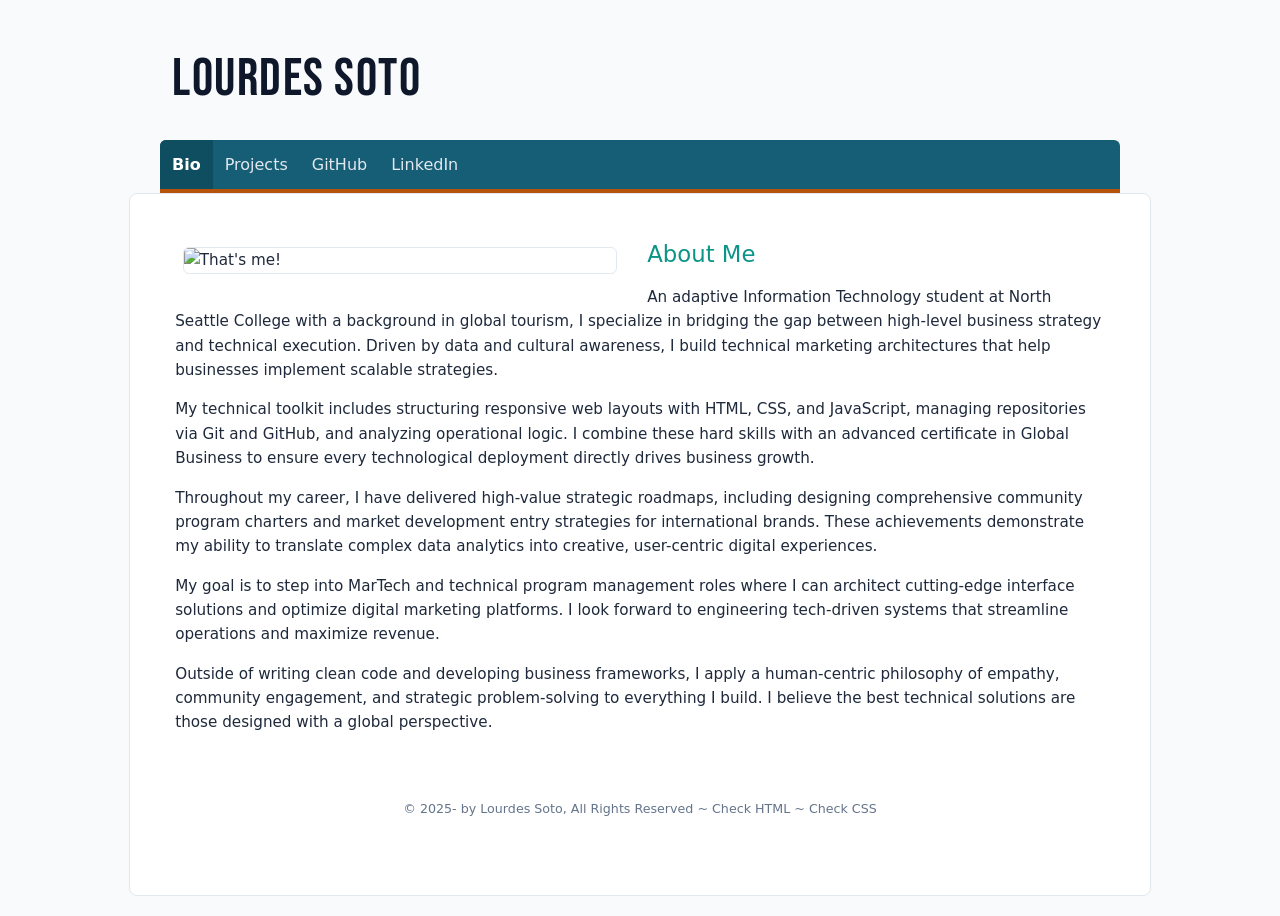
==== index.html @ d0947fd3 "Adds images" ====
<!DOCTYPE html>
<html lang="en">
    <head>
        <meta charset="UTF-8">
        <title>Lourdes Portal</title>
        <link rel="stylesheet" href="css/main.css">
        <link rel="stylesheet" href="css/nav.css">
        <link rel="stylesheet" href="css/animated-star.css">
        <link href="https://fonts.googleapis.com/css2?family=Bebas+Neue&display=swap" rel="stylesheet">
        <link rel="icon" href="data:image/svg+xml,<svg xmlns=%22http://www.w3.org/2000/svg%22 viewBox=%220 0 100 100%22><text y=%22.9em%22 font-size=%2290%22>🌟</text></svg>">
        <style>
        /* start google font style */
        h1 {
            font-family: 'Bebas Neue', sans-serif;
            font-size: 3.5rem; /* Needs to be larger because it's a condensed font */
            color: #0f172a;
            letter-spacing: 1.5px; /* Spaces out the all-caps look nicely */
        }
        /* end google font style */
        </style>
    </head>
    <body>
        <header>
            <h1>
                <span class="animated-star" aria-label="Achiever Star"></span> LOURDES SOTO
            </h1>
            <nav class="topnav" id="myTopnav">
                <a href="index.html" class="active">Bio</a>
                <a href="projects.html">Projects</a>
                <a href="#" target="_blank">GitHub</a>
                <a href="#" target="_blank">LinkedIn</a>
                <a href="javascript:void(0);" class="icon" onclick="myFunction()">&#9776;</a>
            </nav>
        </header>
        
        <main class="wrapper">
                <picture class="profile">
                    <source media="(min-width: 1200px)" srcset="images/desktop.jpg">
                    <source media="(min-width: 501px)" srcset="images/tablet.jpg">
                    <img src="images/phone.jpg" alt="That's me!">
                </picture>   
            <h2 class="subheader">About Me</h2>
            
            <p>
    An adaptive Information Technology student at North Seattle College with a background 
    in global tourism, I specialize in bridging the gap between high-level business 
    strategy and technical execution. Driven by data and cultural awareness, I build technical 
    marketing architectures that help businesses implement scalable strategies.
</p>

<p>
    My technical toolkit includes structuring responsive web layouts with HTML, CSS, 
    and JavaScript, managing repositories via Git and GitHub, and analyzing operational logic. 
    I combine these hard skills with an advanced certificate in Global Business to ensure 
    every technological deployment directly drives business growth.
</p>

<p>
    Throughout my career, I have delivered high-value strategic roadmaps, including designing 
    comprehensive community program charters and market development entry strategies for international 
    brands. These achievements demonstrate my ability to translate complex data analytics into 
    creative, user-centric digital experiences.
</p>

<p>
    My goal is to step into MarTech and technical program management roles where I can 
    architect cutting-edge interface solutions and optimize digital marketing platforms. I look 
    forward to engineering tech-driven systems that streamline operations and maximize revenue.
</p>

<p>
    Outside of writing clean code and developing business frameworks, I apply a human-centric 
    philosophy of empathy, community engagement, and strategic problem-solving to everything I build. 
    I believe the best technical solutions are those designed with a global perspective.
</p>
            <footer>
                <p><small>&copy; 2025-<span id="this-year"></span> by 
                    Lourdes Soto, All Rights Reserved ~ 
                    <a id="html-checker" href="#" target="_blank">Check HTML</a> ~ 
                    <a id="css-checker" href="#" target="_blank">Check CSS</a></small>
                </p>
            </footer>
        </main>
        <script src="js/main.js" defer></script>
    </body>
</html>
---- css/main.css ----
:root {
    /* Tu base limpia, espaciosa y clara original */
    --bg-base: #F8FAFC;          
    --bg-card: #FFFFFF;          
    --text-main: #1E293B;        /* Charcoal suave para la lectura */
    --text-muted: #64748B;       

    /* NUEVO ESQUEMA "TEAL DIGITAL" */
    --primary-brand: #0F766E;    /* Deep Teal (Fuerza y presencia en tu nombre) */
    --accent-brand: #0D9488;     /* Vibrant Teal (Creatividad unificada para subtítulos) */
    --trigger-brand: #06B6D4;    /* Electric Cyan (Detalle tecnológico interactivo) */
}

html {
    background-color: var(--bg-base);
    font-size: 0.95em;
}

body {
    font-family: system-ui, -apple-system, sans-serif;
    line-height: 1.6;
    background-color: var(--bg-base);
    color: var(--text-main);
    margin: 0 auto;
    padding: 20px;
    max-width: 1200px;
}

::selection {
    color: #FFFFFF; 
    background: var(--accent-brand);
}

h1 {
    font-family: 'Bebas Neue', sans-serif;
    font-weight: normal;
    font-size: 3.5rem;
    letter-spacing: 1.5px;
    text-transform: uppercase;
    margin: auto;
    background: transparent;
    line-height: 1.5em;
    padding: 20px 0;
    color: var(--primary-brand); /* Tu nombre en Turquesa Profundo */
}

main.wrapper {
    background-color: var(--bg-card);
    overflow: auto;
    border-radius: 8px;
    border: 1px solid #E2E8F0;
}

p {
    margin: 1em; 
}

h2, h3 {
    font-weight: normal;
    margin-left: 1em;
    line-height: 1em;
    color: var(--accent-brand); /* Subtítulos ("About Me") en Turquesa Enérgico */
}

a {
    color: var(--accent-brand); /* Enlaces de texto en Turquesa */
    text-decoration: none;
}

a:hover {
    color: var(--trigger-brand);  /* Cambia al vibrante Cian Eléctrico al pasar el mouse */
    text-decoration: underline;
}

/* Botones Principales en las tarjetas de proyectos */
.demo-btn {
    background-color: var(--primary-brand) !important;
    color: #FFFFFF !important;
}
  
.demo-btn:hover {
    background-color: var(--accent-brand) !important; /* El botón se ilumina en Carmesí */
    color: #FFFFFF !important;
}

footer {
    clear: both;
    text-align: center;
    padding: 2em;
    color: var(--text-muted);
}

footer a {
    color: var(--text-muted);
}

footer a:hover {
    color: var(--secondary-brand);
}

/* end global rules */

/* Responsive rules */

/* DESKTOP */
@media all and (min-width:1200px) {
    main.wrapper {
        width: 80%;
        margin: auto;
        padding: 30px;
    }
    
    h1 {
        width: 79%;
        padding-left: 1%;
    }
    
    picture.profile img {
        width: 45%;
        float: left;
        margin: 1.5em 2em 1.5em 1.5em;
        border-radius: 6px;
        border: 1px solid #E2E8F0;
    }
}

/* TABLET */
@media all and (min-width:501px) and (max-width:1199px) {
    main.wrapper {
        width: 90%;
        margin: auto;
        padding: 20px;
    }
    
    h1 {
        width: 89%;
        padding-left: 1%;
    }
    
    picture.profile img {
        width: 45%;
        float: right;
        margin: 1.5em 1.5em 1.5em 2em;
        border-radius: 6px;
        border: 1px solid #E2E8F0;
    }
}

/* PHONE */
@media all and (max-width:500px) {
    main.wrapper {
        width: 100%;
        padding: 10px;
    }
    
    h1 {
        width: 99%;
        padding-left: 1%;
        font-size: 2.5rem;
    }
    
    picture.profile img {
        width: 100%;
        border-radius: 4px;
        margin-bottom: 1em;
    }
}

/* start project container rules */
  
.projects-container {
    max-width: 900px;  /* Keeps things readable on desktop */
    margin: 0 auto;
    padding: 20px;
  }
  
  /* The Main Project Card Wrapper */
  .project-card {
    display: flex;
    flex-direction: row;
    align-items: center;
    gap: 30px;
    background: var(--bg-card);
    border: 1px solid #E2E8F0;
    border-radius: 12px;
    padding: 24px;
    margin-bottom: 30px;
    box-shadow: 0 4px 6px -1px rgba(15, 23, 42, 0.04);
    transition: transform 0.2s ease, box-shadow 0.2s ease;
}
  
  .project-card:hover {
    transform: translateY(-2px);
    box-shadow: 0 10px 15px -3px rgba(15, 23, 42, 0.08);
}
  
  /* The Magic Mirror: Automatically alternate left/right layout */
  .project-card:nth-child(even) {
    flex-direction: row-reverse;
}
  
  /* Image Control Group */
  .project-image {
    flex-shrink: 0;
}
  
  .project-image img {
    width: 150px;
    height: 150px;
    object-fit: cover;
    border-radius: 8px;
    border: 1px solid #E2E8F0;
}
  
  /* Content & CTA Link Elements */
  .project-content {
    flex-grow: 1;
}
  
  .project-content h2 {
    margin-top: 0;
    margin-left: 0;
    color: var(--primary-brand); /* Stronger authority color for project titles */
}
  
  .project-links {
    margin-top: 20px;
    display: flex;
    gap: 12px;
}
  
  /* Flexible, clean Button styles */
  .btn {
    display: inline-block;
    text-decoration: none;
    padding: 10px 20px;
    border-radius: 6px;
    font-size: 0.9rem;
    font-weight: 500;
    transition: background-color 0.2s ease, color 0.2s ease;
}
  
.demo-btn {
    background-color: var(--primary-brand);
    color: #FFFFFF;
}
  
.demo-btn:hover {
    background-color: var(--accent-trigger);
    color: var(--primary-brand);
}
  
  .repo-btn {
    background-color: #FFFFFF;
    color: var(--text-main);
    border: 1px solid #E2E8F0;
}
  
.repo-btn:hover {
    background-color: var(--bg-base);
    border-color: var(--text-muted);
}
  
  /* Responsive Overrides: If screen is small, stack everything vertically */
  @media (max-width: 650px) {
    .project-card, 
    .project-card:nth-child(even) {
        flex-direction: column;
        text-align: center;
    }
    
    .project-links {
        justify-content: center;
    }
}

/* end project container rules */
---- css/nav.css ----
.topnav {
    margin: auto;
    background-color: #155E75;          /* Barra sólida en Deep Teal (Fuerza y presencia) */
    overflow: auto;
    border-bottom: 4px solid #B45309;   /* Línea base en Ámbar Cálido */
    border-radius: 6px 6px 0 0;
}

.topnav a {
    float: left;
    display: block;
    color: #E2E8F0;                     /* Texto inactivo en un gris platino muy claro y legible */
    text-align: center;
    padding: 12px 12px;
    text-decoration: none;
    text-transform: capitalize;
    font-size: 16px;
}

/* Al pasar el mouse, el texto cambia al Ámbar de forma muy elegante, sin mover el fondo */
.topnav a:hover {
    color: #B45309 !important;
    background-color: #0E4E60 !important; /* Un tono sutilmente más denso al interactuar */
    text-decoration: none;
}

/* Enlace Activo (Página Actual) */
.topnav a.active, .active {
    background-color: #0E4E60 !important; /* Fondo de pestaña destacado */
    color: #FFFFFF !important;            /* Texto blanco nítido */
    font-weight: bold;
}

.topnav .icon {
    display: none;
}

/* Responsive rules - Copiadas exactamente de tu archivo original */
@media screen and (max-width: 1199px) {
    .topnav a:not(:first-child) { display: none; }
    .topnav a.icon { float: right; display: block; }
    .topnav.responsive { position: relative; }
    .topnav.responsive a { float: none; display: block; text-align: left; }
    .topnav.responsive a.icon { position: absolute; right: 0; top: 0; }
}

@media all and (min-width:1200px) { .topnav { width: 80%; } }
@media all and (min-width:501px) and (max-width:1199px) { .topnav { width: 90%; } }
@media all and (max-width:500px) { .topnav { width: 100%; } }
/* ==========================================================================
   Responsive Rules - Preserving Your Professor's Layout Requirements
   ========================================================================== */

/* Mobile Navigation Trigger Logic */
@media screen and (max-width: 1199px) {
    .topnav a:not(:first-child) {
        display: none;
    }
    
    .topnav a.icon {
        float: right;
        display: block;
    }
    
    .topnav.responsive {
        position: relative;
    }
    
    .topnav.responsive a {
        float: none;
        display: block;
        text-align: left;
        border-bottom: none;
        border-left: 3px solid transparent;
    }
    
    /* Alternating side accents for responsive vertical mobile layout */
    .topnav.responsive a.active {
        border-left: 3px solid #9A3412;
    }
    
    .topnav.responsive a:hover {
        border-left: 3px solid #06B6D4;
        background-color: #F8FAFC;
    }
    
    .topnav.responsive a.icon {
        position: absolute;
        right: 0;
        top: 0;
        border: none;
    }
}

/* DESKTOP WIDTH ALIGNMENT */
@media all and (min-width:1200px) {
    .topnav {
        width: 80%;
    }
}

/* TABLET WIDTH ALIGNMENT */
@media all and (min-width:501px) and (max-width:1199px) {
    .topnav {
        width: 90%;
    }
}

/* PHONE WIDTH ALIGNMENT */
@media all and (max-width:500px) {
    .topnav {
        width: 100%;
    }
}
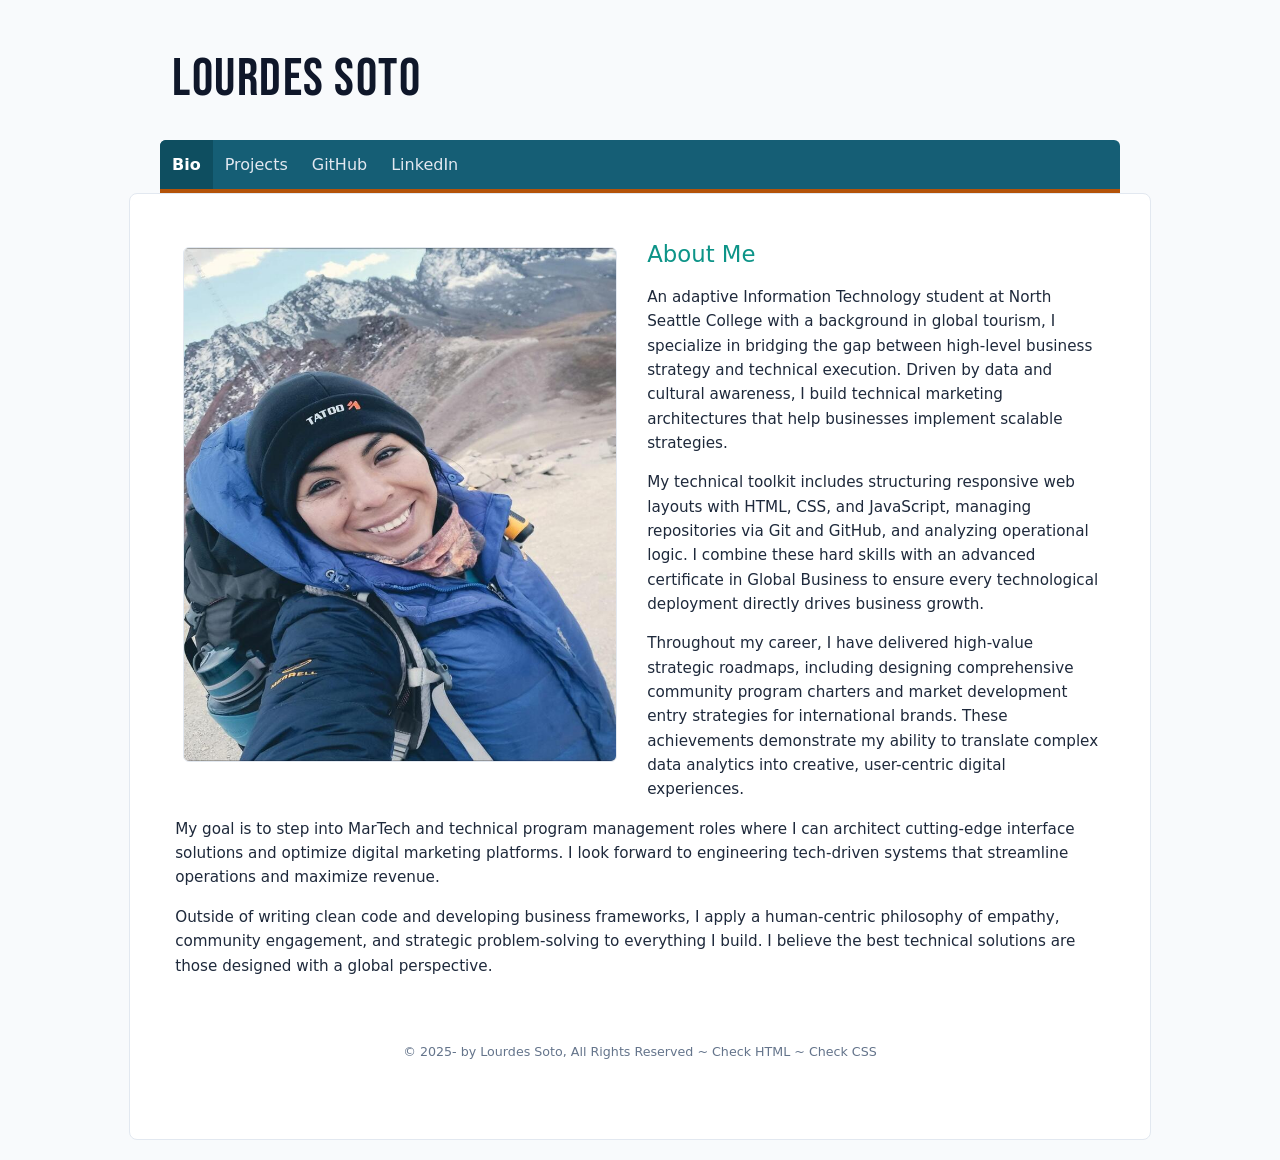
==== commit e50acf9a: "Adds links" ====
--- a/index.html
+++ b/index.html
@@ -27,8 +27,8 @@
             <nav class="topnav" id="myTopnav">
                 <a href="index.html" class="active">Bio</a>
                 <a href="projects.html">Projects</a>
-                <a href="#" target="_blank">GitHub</a>
-                <a href="#" target="_blank">LinkedIn</a>
+                <a href="https://github.com/Lourdesy" target="_blank">GitHub</a>
+                <a href="https://www.linkedin.com/in/lourdes-soto-quea/" target="_blank">LinkedIn</a>
                 <a href="javascript:void(0);" class="icon" onclick="myFunction()">&#9776;</a>
             </nav>
         </header>
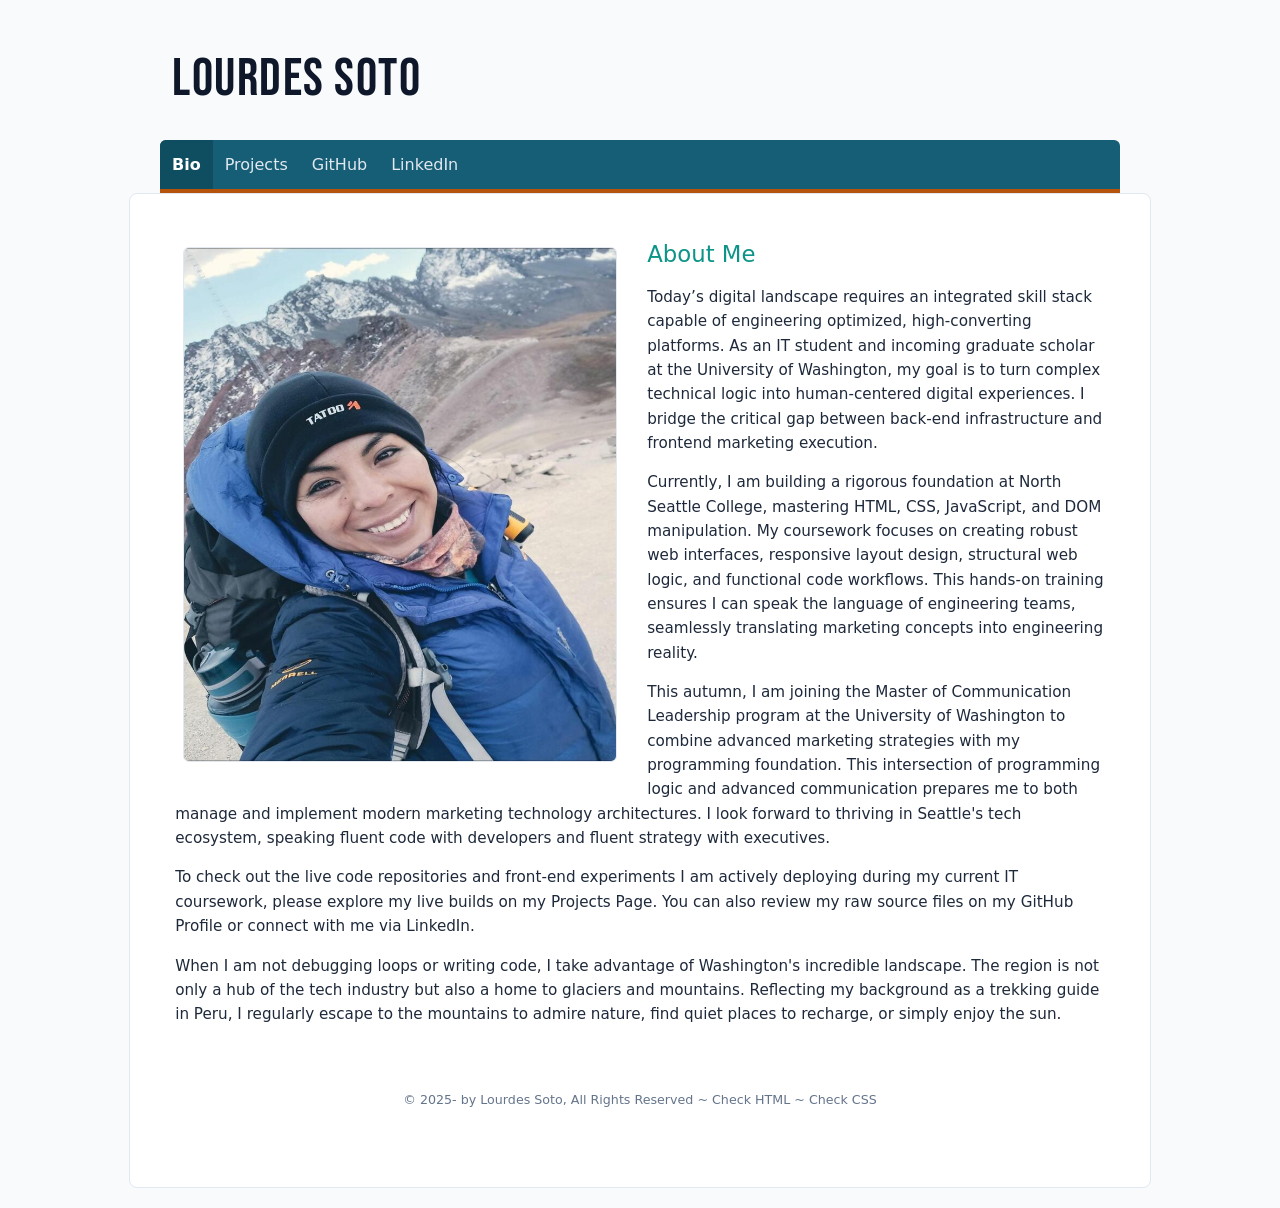
==== commit ad5f2764: "Improves paragraphs" ====
--- a/index.html
+++ b/index.html
@@ -37,41 +37,43 @@
                 <picture class="profile">
                     <source media="(min-width: 1200px)" srcset="images/desktop.jpg">
                     <source media="(min-width: 501px)" srcset="images/tablet.jpg">
-                    <img src="images/phone.jpg" alt="That's me!">
+                    <img src="images/phone.jpg" alt="Lourdes Soto - Marketing Technologist">
                 </picture>   
             <h2 class="subheader">About Me</h2>
             
             <p>
-    An adaptive Information Technology student at North Seattle College with a background 
-    in global tourism, I specialize in bridging the gap between high-level business 
-    strategy and technical execution. Driven by data and cultural awareness, I build technical 
-    marketing architectures that help businesses implement scalable strategies.
+    Today’s digital landscape requires an integrated skill stack capable of engineering optimized, 
+    high-converting platforms. As an IT student and incoming graduate scholar at the University of Washington, 
+    my goal is to turn complex technical logic into human-centered digital experiences.
+     I bridge the critical gap between back-end infrastructure and frontend marketing execution.
 </p>
 
 <p>
-    My technical toolkit includes structuring responsive web layouts with HTML, CSS, 
-    and JavaScript, managing repositories via Git and GitHub, and analyzing operational logic. 
-    I combine these hard skills with an advanced certificate in Global Business to ensure 
-    every technological deployment directly drives business growth.
+    Currently, I am building a rigorous foundation at North Seattle College, mastering HTML, CSS, JavaScript,
+     and DOM manipulation. My coursework focuses on creating robust web interfaces, responsive layout design, 
+     structural web logic, and functional code workflows. 
+    This hands-on training ensures I can speak the language of engineering teams, seamlessly translating
+     marketing concepts into engineering reality.
 </p>
 
 <p>
-    Throughout my career, I have delivered high-value strategic roadmaps, including designing 
-    comprehensive community program charters and market development entry strategies for international 
-    brands. These achievements demonstrate my ability to translate complex data analytics into 
-    creative, user-centric digital experiences.
+    This autumn, I am joining the Master of Communication Leadership program at the University of Washington to combine advanced 
+    marketing strategies with my programming foundation. This intersection of programming logic and advanced communication prepares
+     me to both manage and implement modern marketing technology architectures. I look forward to thriving in Seattle's tech ecosystem,
+      speaking fluent code with developers and fluent strategy with executives.
 </p>
 
 <p>
-    My goal is to step into MarTech and technical program management roles where I can 
-    architect cutting-edge interface solutions and optimize digital marketing platforms. I look 
-    forward to engineering tech-driven systems that streamline operations and maximize revenue.
+    To check out the live code repositories and front-end experiments I am actively deploying during my current IT coursework, 
+    please explore my live builds on my Projects Page. 
+    You can also review my raw source files on my GitHub Profile or connect with me via LinkedIn.
 </p>
 
 <p>
-    Outside of writing clean code and developing business frameworks, I apply a human-centric 
-    philosophy of empathy, community engagement, and strategic problem-solving to everything I build. 
-    I believe the best technical solutions are those designed with a global perspective.
+    When I am not debugging loops or writing code, I take advantage of Washington's incredible landscape. 
+    The region is not only a hub of the tech industry but also a home to glaciers and mountains. 
+    Reflecting my background as a trekking guide in Peru, 
+    I regularly escape to the mountains to admire nature, find quiet places to recharge, or simply enjoy the sun.
 </p>
             <footer>
                 <p><small>&copy; 2025-<span id="this-year"></span> by 
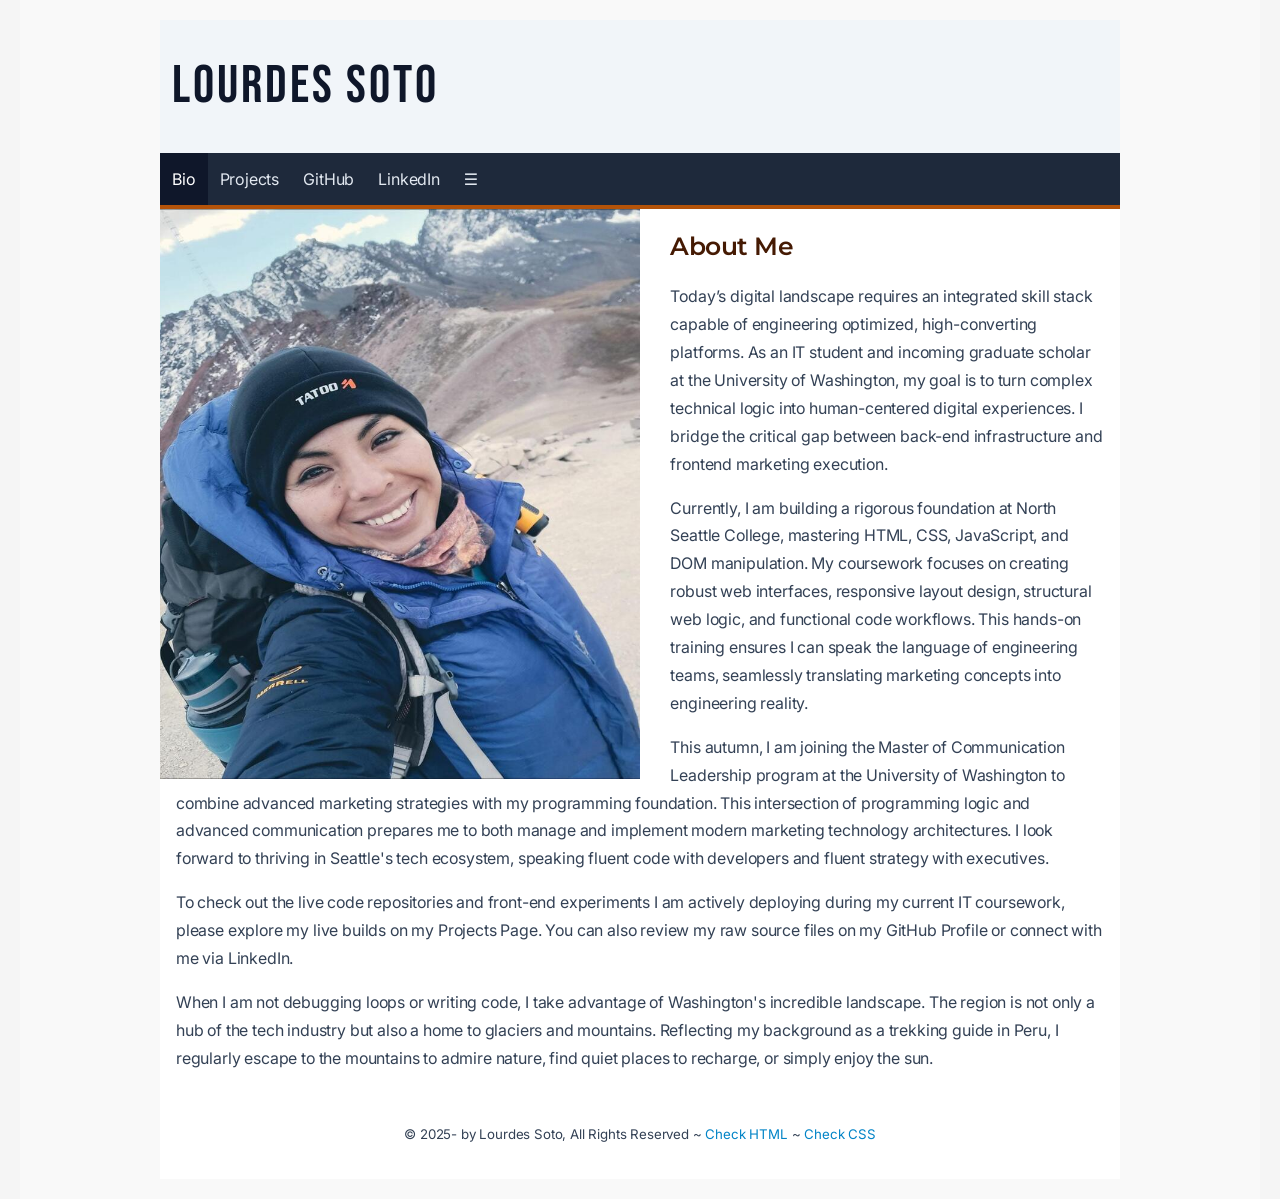
==== commit ea65cb61: "Changs color scheme" ====
--- a/index.html
+++ b/index.html
@@ -7,20 +7,26 @@
         <link rel="stylesheet" href="css/nav.css">
         <link rel="stylesheet" href="css/animated-star.css">
         <link href="https://fonts.googleapis.com/css2?family=Bebas+Neue&display=swap" rel="stylesheet">
+        <link href="https://fonts.googleapis.com/css2?family=Inter:wght@400;500&family=Montserrat:wght@500;600;700&display=swap" rel="stylesheet">
         <link rel="icon" href="data:image/svg+xml,<svg xmlns=%22http://www.w3.org/2000/svg%22 viewBox=%220 0 100 100%22><text y=%22.9em%22 font-size=%2290%22>🌟</text></svg>">
         <style>
         /* start google font style */
         h1 {
-            font-family: 'Bebas Neue', sans-serif;
-            font-size: 3.5rem; /* Needs to be larger because it's a condensed font */
-            color: #0f172a;
-            letter-spacing: 1.5px; /* Spaces out the all-caps look nicely */
-        }
+    font-family: 'Bebas Neue', sans-serif;
+    font-size: 3.5rem;                  /* Keeps your exact size rule */
+    font-weight: 400;                   
+    color: #0F172A;                     /* Elegant Slate Charcoal */
+    background: #F1F5F9 !important;     /* Soft Gray-Blue framing background block */
+    letter-spacing: 3px;                /* Dramatic spacing for high-end creative impact */
+    text-transform: uppercase;
+    line-height: 2.5em;                 /* Keeps your exact line-height rule */
+    padding-left: 1%;                   /* Keeps your exact positioning rule */
+}
         /* end google font style */
         </style>
     </head>
     <body>
-        <header>
+        <header class="header-container">
             <h1>
                 <span class="animated-star" aria-label="Achiever Star"></span> LOURDES SOTO
             </h1>
--- a/css/main.css
+++ b/css/main.css
@@ -1,26 +1,17 @@
-:root {
-    /* Tu base limpia, espaciosa y clara original */
-    --bg-base: #F8FAFC;          
-    --bg-card: #FFFFFF;          
-    --text-main: #1E293B;        /* Charcoal suave para la lectura */
-    --text-muted: #64748B;       
-
-    /* NUEVO ESQUEMA "TEAL DIGITAL" */
-    --primary-brand: #0F766E;    /* Deep Teal (Fuerza y presencia en tu nombre) */
-    --accent-brand: #0D9488;     /* Vibrant Teal (Creatividad unificada para subtítulos) */
-    --trigger-brand: #06B6D4;    /* Electric Cyan (Detalle tecnológico interactivo) */
-}
+/* Global rules */
 
 html {
-    background-color: var(--bg-base);
+    background-color: whitesmoke;
     font-size: 0.95em;
 }
 
 body {
-    font-family: system-ui, -apple-system, sans-serif;
-    line-height: 1.6;
-    background-color: var(--bg-base);
-    color: var(--text-main);
+   font-family: 'Inter', system-ui, -apple-system, sans-serif;
+    line-height: 1.75;
+    font-size: 1rem;
+    letter-spacing: -0.011em;  /* Premium optical tracking tweak for digital screens */
+    background-color: #f9f9f9;
+   color: #333333;
     margin: 0 auto;
     padding: 20px;
     max-width: 1200px;
@@ -28,74 +19,55 @@
 
 ::selection {
     color: #FFFFFF; 
-    background: var(--accent-brand);
+    background: #C2410C;                /* Rich Terracotta Orange when text is highlighted */
 }
 
 h1 {
-    font-family: 'Bebas Neue', sans-serif;
     font-weight: normal;
-    font-size: 3.5rem;
-    letter-spacing: 1.5px;
-    text-transform: uppercase;
     margin: auto;
-    background: transparent;
-    line-height: 1.5em;
-    padding: 20px 0;
-    color: var(--primary-brand); /* Tu nombre en Turquesa Profundo */
+    background: #fff;
+    line-height: 2.5em;
+    color: #0F766E;                     /* Deep Teal for your main Name title */
 }
 
 main.wrapper {
-    background-color: var(--bg-card);
+    background-color: white;
     overflow: auto;
-    border-radius: 8px;
-    border: 1px solid #E2E8F0;
 }
 
 p {
+    font-size: 1.05rem;        
+    font-weight: 400;          
+    color: #334155;            /* Crisp slate-charcoal for optimal reading contrast */
     margin: 1em; 
 }
 
 h2, h3 {
-    font-weight: normal;
+    /* Montserrat is a geometric sans-serif that screams modern branding and marketing */
+    font-family: 'Montserrat', sans-serif;
+    font-weight: 600;          /* Polished, professional semibold weight */
+    font-size: 1.65rem;        
+    letter-spacing: -0.02em;   /* Sleek, tight modern tracking */
     margin-left: 1em;
-    line-height: 1em;
-    color: var(--accent-brand); /* Subtítulos ("About Me") en Turquesa Enérgico */
+    line-height: 1.3em;
+    color: #451A03;            /* Kept your elegant Espresso Brown */
 }
 
 a {
-    color: var(--accent-brand); /* Enlaces de texto en Turquesa */
+    color: #0284C7;                     /* Tailored Executive Blue for inline links */
     text-decoration: none;
 }
 
 a:hover {
-    color: var(--trigger-brand);  /* Cambia al vibrante Cian Eléctrico al pasar el mouse */
+    color: #0369A1;                     /* Darker professional blue on link hover */
+    background-color: transparent;      
     text-decoration: underline;
-}
-
-/* Botones Principales en las tarjetas de proyectos */
-.demo-btn {
-    background-color: var(--primary-brand) !important;
-    color: #FFFFFF !important;
-}
-  
-.demo-btn:hover {
-    background-color: var(--accent-brand) !important; /* El botón se ilumina en Carmesí */
-    color: #FFFFFF !important;
 }
 
 footer {
     clear: both;
     text-align: center;
-    padding: 2em;
-    color: var(--text-muted);
-}
-
-footer a {
-    color: var(--text-muted);
-}
-
-footer a:hover {
-    color: var(--secondary-brand);
+    padding: 1em;
 }
 
 /* end global rules */
@@ -107,7 +79,6 @@
     main.wrapper {
         width: 80%;
         margin: auto;
-        padding: 30px;
     }
     
     h1 {
@@ -116,12 +87,11 @@
     }
     
     picture.profile img {
-        width: 45%;
+        width: 50%;
         float: left;
-        margin: 1.5em 2em 1.5em 1.5em;
-        border-radius: 6px;
-        border: 1px solid #E2E8F0;
-    }
+        margin-right: 2em;
+    }
+    
 }
 
 /* TABLET */
@@ -129,7 +99,6 @@
     main.wrapper {
         width: 90%;
         margin: auto;
-        padding: 20px;
     }
     
     h1 {
@@ -138,32 +107,28 @@
     }
     
     picture.profile img {
-        width: 45%;
+        width: 50%;
         float: right;
-        margin: 1.5em 1.5em 1.5em 2em;
-        border-radius: 6px;
-        border: 1px solid #E2E8F0;
-    }
+        margin-left: 1em;
+    }
+
 }
 
 /* PHONE */
 @media all and (max-width:500px) {
     main.wrapper {
         width: 100%;
-        padding: 10px;
     }
     
     h1 {
         width: 99%;
         padding-left: 1%;
-        font-size: 2.5rem;
     }
     
     picture.profile img {
         width: 100%;
-        border-radius: 4px;
-        margin-bottom: 1em;
-    }
+    }
+    
 }
 
 /* start project container rules */
@@ -177,101 +142,107 @@
   /* The Main Project Card Wrapper */
   .project-card {
     display: flex;
-    flex-direction: row;
+    flex-direction: row; /* Default layout: Image left, text right */
     align-items: center;
     gap: 30px;
-    background: var(--bg-card);
-    border: 1px solid #E2E8F0;
-    border-radius: 12px;
+    background: #ffffff;
+    border: 1px solid #e2e8f0;
+    border-radius: 12px; /* Smooth rounded corners */
     padding: 24px;
     margin-bottom: 30px;
-    box-shadow: 0 4px 6px -1px rgba(15, 23, 42, 0.04);
-    transition: transform 0.2s ease, box-shadow 0.2s ease;
-}
+    box-shadow: 0 4px 6px -1px rgba(0, 0, 0, 0.05);
+    transition: transform 0.2s ease;
+  }
   
   .project-card:hover {
-    transform: translateY(-2px);
-    box-shadow: 0 10px 15px -3px rgba(15, 23, 42, 0.08);
-}
+    transform: translateY(-2px); /* Subtle interaction cue */
+  }
   
   /* The Magic Mirror: Automatically alternate left/right layout */
   .project-card:nth-child(even) {
-    flex-direction: row-reverse;
-}
+    flex-direction: row-reverse; /* Flips the order for every second card */
+  }
   
   /* Image Control Group */
   .project-image {
-    flex-shrink: 0;
-}
+    flex-shrink: 0; /* Prevents text from squeezing the image container */
+  }
   
   .project-image img {
     width: 150px;
     height: 150px;
-    object-fit: cover;
+    object-fit: cover; /* Forces screenshots to crop nicely instead of squishing */
     border-radius: 8px;
-    border: 1px solid #E2E8F0;
-}
+    border: 1px solid #cbd5e1;
+  }
   
   /* Content & CTA Link Elements */
   .project-content {
     flex-grow: 1;
-}
-  
-  .project-content h2 {
+  }
+  
+ .project-content h2 {
+    font-family: 'Montserrat', sans-serif;
+    font-size: 1.35rem;        /* Perfectly balanced for project card titles */
+    font-weight: 700;          /* Bold weight makes your individual projects stand out */
+    letter-spacing: -0.01em;
     margin-top: 0;
-    margin-left: 0;
-    color: var(--primary-brand); /* Stronger authority color for project titles */
+    color: #0F172A;            /* Kept your Luxurious Dark Slate */
 }
   
   .project-links {
     margin-top: 20px;
     display: flex;
     gap: 12px;
-}
+  }
   
   /* Flexible, clean Button styles */
-  .btn {
+.btn {
+    font-family: 'Montserrat', sans-serif;
+    font-weight: 600;          
+    letter-spacing: 0.05em;    
+    text-transform: uppercase; 
+    font-size: 0.75rem;        
+    
+    /* THE FIX: Re-enforcing your original vertical/horizontal padding and display */
     display: inline-block;
-    text-decoration: none;
-    padding: 10px 20px;
-    border-radius: 6px;
-    font-size: 0.9rem;
-    font-weight: 500;
-    transition: background-color 0.2s ease, color 0.2s ease;
+    padding: 8px 16px;         /* This opens the button back up vertically */
+    line-height: 1.2;          /* Centers the new uppercase text perfectly inside the box */
 }
   
 .demo-btn {
-    background-color: var(--primary-brand);
-    color: #FFFFFF;
+    background-color: #B45309;          /* Striking Warm Amber Gold - highly attractive and clickable */
+    color: #ffffff;
 }
   
 .demo-btn:hover {
-    background-color: var(--accent-trigger);
-    color: var(--primary-brand);
+    background-color: #92400E;          /* Deepens beautifully on hover */
+    color: #ffffff;
 }
   
   .repo-btn {
-    background-color: #FFFFFF;
-    color: var(--text-main);
-    border: 1px solid #E2E8F0;
-}
+    background-color: #f1f5f9;
+    color: #334155;
+    border: 1px solid #cbd5e1;
+  }
   
 .repo-btn:hover {
-    background-color: var(--bg-base);
-    border-color: var(--text-muted);
+    background-color: #f1f5f9;
+    color: #B45309;                     /* GitHub code button gets a subtle gold accent on hover */
+    border-color: #B45309;
 }
   
   /* Responsive Overrides: If screen is small, stack everything vertically */
   @media (max-width: 650px) {
     .project-card, 
     .project-card:nth-child(even) {
-        flex-direction: column;
-        text-align: center;
+      flex-direction: column;
+      text-align: center;
     }
     
     .project-links {
-        justify-content: center;
-    }
-}
-
-/* end project container rules */
+      justify-content: center;
+    }
+  }
+
+/* end project container rules */
--- a/css/nav.css
+++ b/css/nav.css
@@ -1,15 +1,16 @@
+/* Update these top rules in your nav.css */
+
 .topnav {
     margin: auto;
-    background-color: #155E75;          /* Barra sólida en Deep Teal (Fuerza y presencia) */
+    background-color: #1E293B;          /* Polished Navy/Charcoal Slate Background */
     overflow: auto;
-    border-bottom: 4px solid #B45309;   /* Línea base en Ámbar Cálido */
-    border-radius: 6px 6px 0 0;
+    border-bottom: 4px solid #B45309;   /* Pure Golden Amber Thin Line Underneath */
 }
 
 .topnav a {
     float: left;
     display: block;
-    color: #E2E8F0;                     /* Texto inactivo en un gris platino muy claro y legible */
+    color: #E2E8F0;                     /* Crisp Platinum Silver text for clear navigation */
     text-align: center;
     padding: 12px 12px;
     text-decoration: none;
@@ -17,41 +18,20 @@
     font-size: 16px;
 }
 
-/* Al pasar el mouse, el texto cambia al Ámbar de forma muy elegante, sin mover el fondo */
+/* Hover state: Background drops to dark teal, text turns gold */
 .topnav a:hover {
-    color: #B45309 !important;
-    background-color: #0E4E60 !important; /* Un tono sutilmente más denso al interactuar */
-    text-decoration: none;
+    background-color: #0F172A !important; /* Midnight black background shift */
+    color: #F59E0B !important;            /* Glowing Warm Gold text on hover */
 }
 
-/* Enlace Activo (Página Actual) */
-.topnav a.active, .active {
-    background-color: #0E4E60 !important; /* Fondo de pestaña destacado */
-    color: #FFFFFF !important;            /* Texto blanco nítido */
-    font-weight: bold;
+/* Active state tab style */
+.topnav a.hover, .active {
+    background-color: #0F172A !important; /* Marks the active page tab cleanly */
+    color: #FFFFFF !important;
 }
 
-.topnav .icon {
-    display: none;
-}
+/* Responsive rules - apply when screen width is less than 1200px */
 
-/* Responsive rules - Copiadas exactamente de tu archivo original */
-@media screen and (max-width: 1199px) {
-    .topnav a:not(:first-child) { display: none; }
-    .topnav a.icon { float: right; display: block; }
-    .topnav.responsive { position: relative; }
-    .topnav.responsive a { float: none; display: block; text-align: left; }
-    .topnav.responsive a.icon { position: absolute; right: 0; top: 0; }
-}
-
-@media all and (min-width:1200px) { .topnav { width: 80%; } }
-@media all and (min-width:501px) and (max-width:1199px) { .topnav { width: 90%; } }
-@media all and (max-width:500px) { .topnav { width: 100%; } }
-/* ==========================================================================
-   Responsive Rules - Preserving Your Professor's Layout Requirements
-   ========================================================================== */
-
-/* Mobile Navigation Trigger Logic */
 @media screen and (max-width: 1199px) {
     .topnav a:not(:first-child) {
         display: none;
@@ -70,45 +50,33 @@
         float: none;
         display: block;
         text-align: left;
-        border-bottom: none;
-        border-left: 3px solid transparent;
-    }
-    
-    /* Alternating side accents for responsive vertical mobile layout */
-    .topnav.responsive a.active {
-        border-left: 3px solid #9A3412;
-    }
-    
-    .topnav.responsive a:hover {
-        border-left: 3px solid #06B6D4;
-        background-color: #F8FAFC;
     }
     
     .topnav.responsive a.icon {
         position: absolute;
         right: 0;
         top: 0;
-        border: none;
     }
 }
 
-/* DESKTOP WIDTH ALIGNMENT */
+
+/* DESKTOP */
 @media all and (min-width:1200px) {
     .topnav {
         width: 80%;
     }
 }
 
-/* TABLET WIDTH ALIGNMENT */
+/* TABLET */
 @media all and (min-width:501px) and (max-width:1199px) {
     .topnav {
         width: 90%;
     }
 }
 
-/* PHONE WIDTH ALIGNMENT */
+/* PHONE */
 @media all and (max-width:500px) {
     .topnav {
         width: 100%;
     }
-}+}
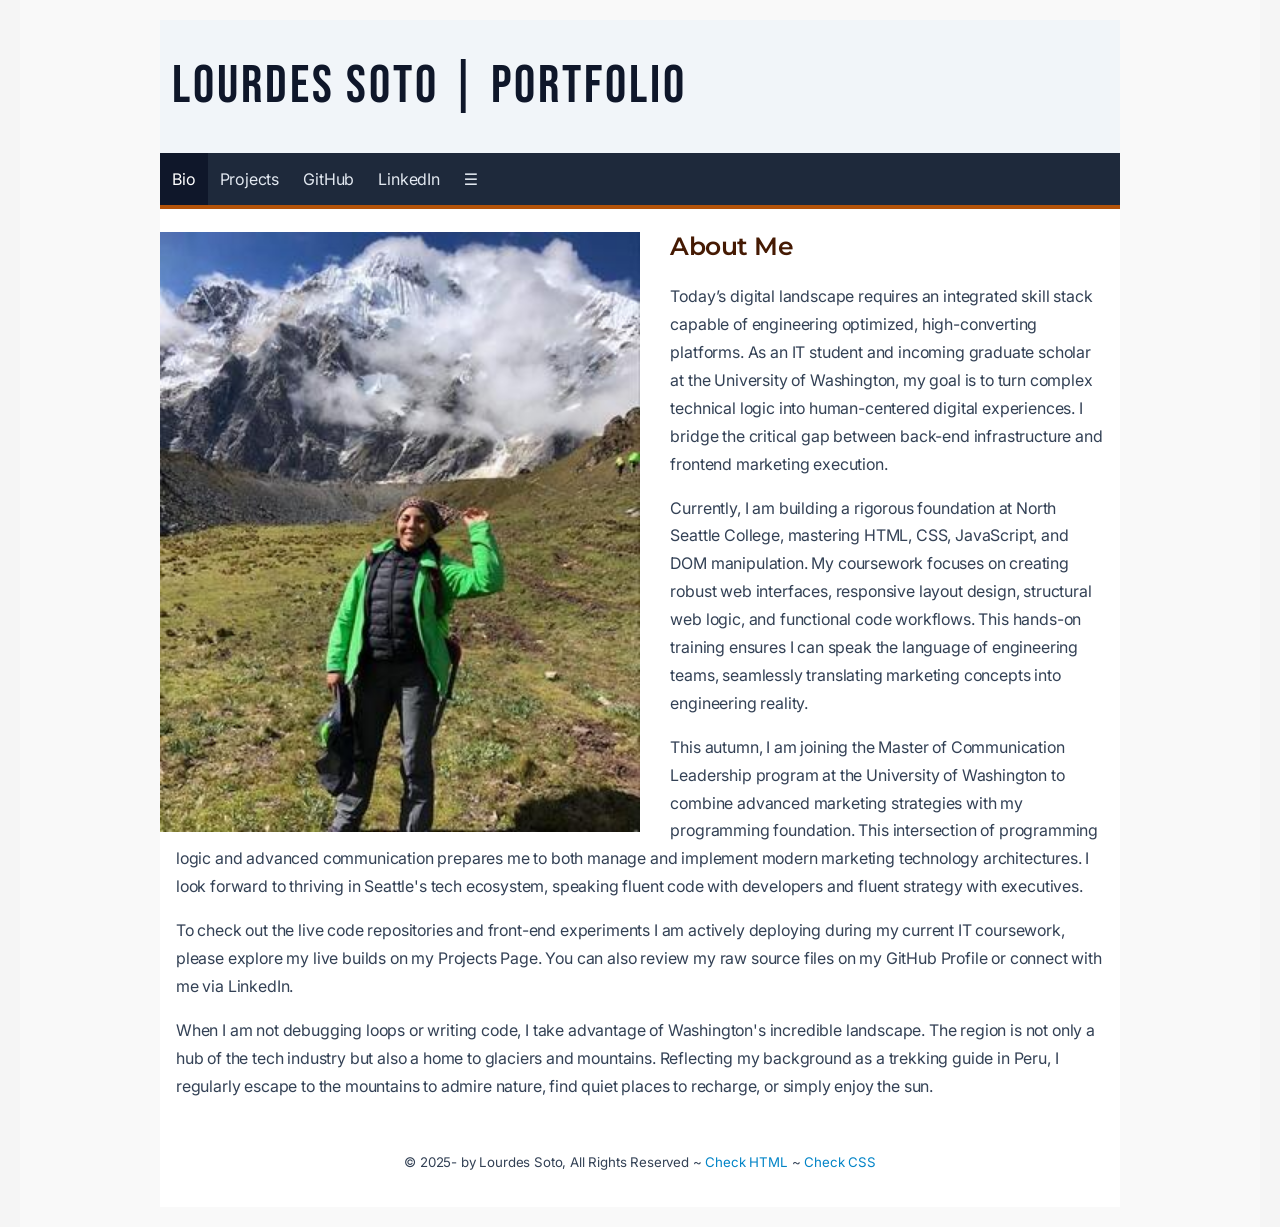
==== commit e71fb95d: "Adds h1 style" ====
--- a/index.html
+++ b/index.html
@@ -27,9 +27,7 @@
     </head>
     <body>
         <header class="header-container">
-            <h1>
-                <span class="animated-star" aria-label="Achiever Star"></span> LOURDES SOTO
-            </h1>
+            <h1>Lourdes Soto | Portfolio</h1>
             <nav class="topnav" id="myTopnav">
                 <a href="index.html" class="active">Bio</a>
                 <a href="projects.html">Projects</a>
--- a/css/main.css
+++ b/css/main.css
@@ -90,6 +90,7 @@
         width: 50%;
         float: left;
         margin-right: 2em;
+        margin-top: 1.5em;
     }
     
 }
@@ -110,6 +111,7 @@
         width: 50%;
         float: right;
         margin-left: 1em;
+        margin-top: 1.5em;
     }
 
 }
@@ -127,6 +129,7 @@
     
     picture.profile img {
         width: 100%;
+        margin-top: 1em;
     }
     
 }
@@ -203,11 +206,12 @@
     letter-spacing: 0.05em;    
     text-transform: uppercase; 
     font-size: 0.75rem;        
-    
-    /* THE FIX: Re-enforcing your original vertical/horizontal padding and display */
     display: inline-block;
-    padding: 8px 16px;         /* This opens the button back up vertically */
-    line-height: 1.2;          /* Centers the new uppercase text perfectly inside the box */
+    padding: 8px 16px;         
+    line-height: 1.2;          
+    
+    /* THE FIX: Restoring your beautiful circular corners */
+    border-radius: 6px;        /* Smooth, elegant rounded edges */
 }
   
 .demo-btn {
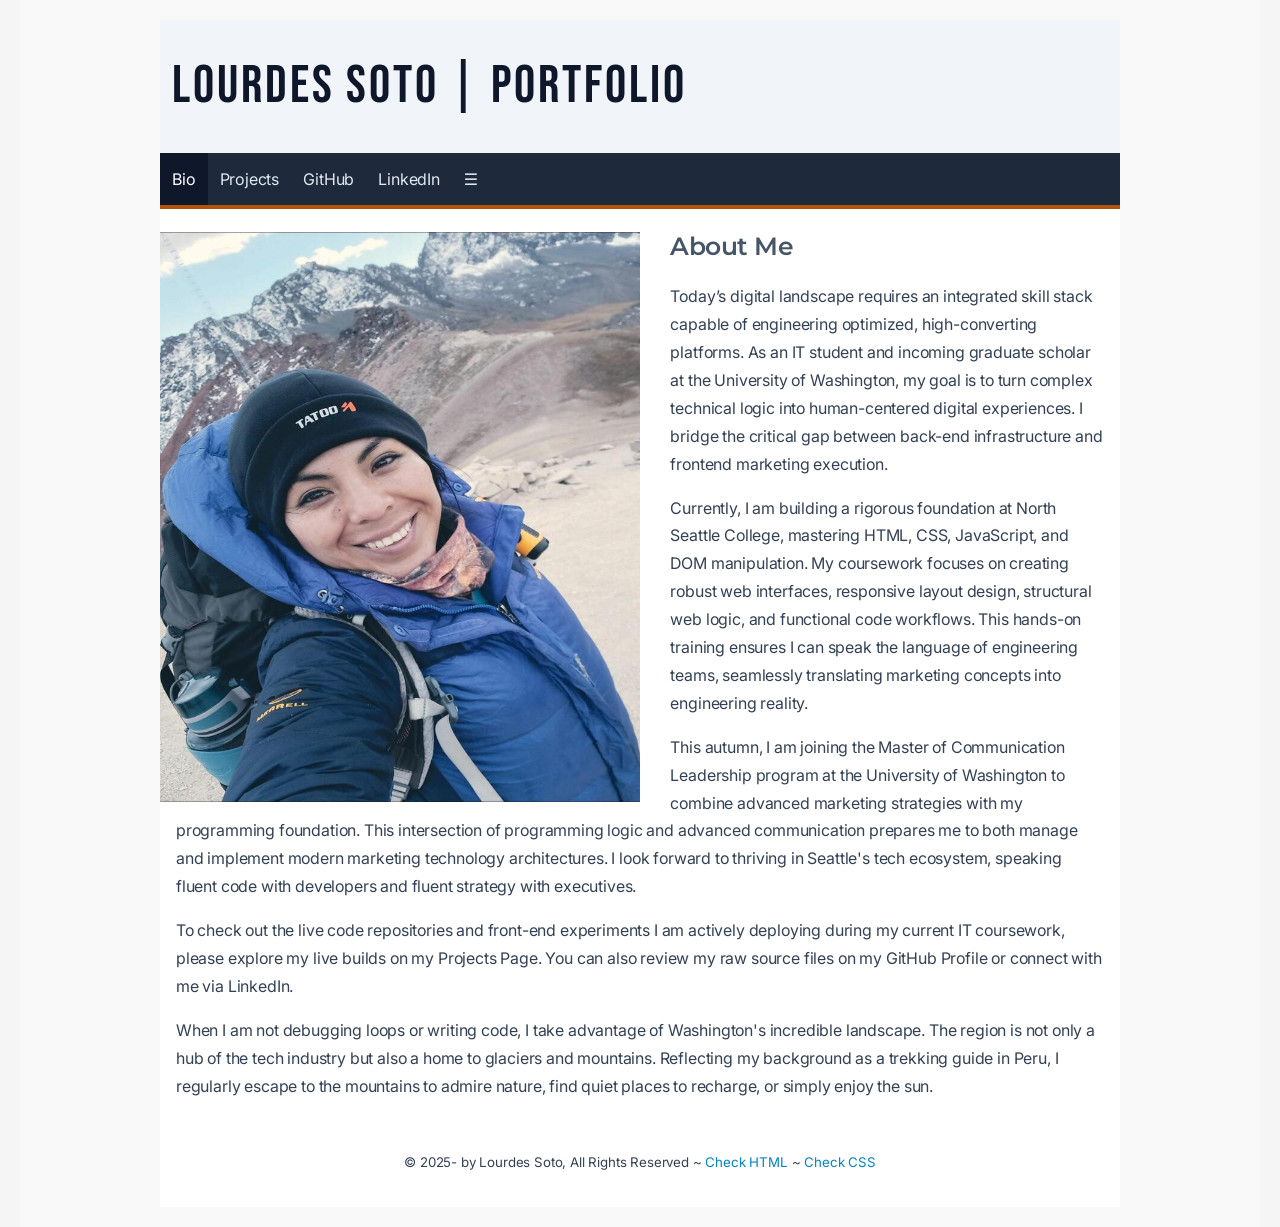
==== commit db55c138: "Improves cards" ====
--- a/index.html
+++ b/index.html
@@ -1,92 +1,97 @@
 <!DOCTYPE html>
 <html lang="en">
-    <head>
-        <meta charset="UTF-8">
-        <title>Lourdes Portal</title>
-        <link rel="stylesheet" href="css/main.css">
-        <link rel="stylesheet" href="css/nav.css">
-        <link rel="stylesheet" href="css/animated-star.css">
-        <link href="https://fonts.googleapis.com/css2?family=Bebas+Neue&display=swap" rel="stylesheet">
-        <link href="https://fonts.googleapis.com/css2?family=Inter:wght@400;500&family=Montserrat:wght@500;600;700&display=swap" rel="stylesheet">
-        <link rel="icon" href="data:image/svg+xml,<svg xmlns=%22http://www.w3.org/2000/svg%22 viewBox=%220 0 100 100%22><text y=%22.9em%22 font-size=%2290%22>🌟</text></svg>">
-        <style>
-        /* start google font style */
+
+<head>
+    <meta charset="UTF-8">
+    <title>Lourdes Portal</title>
+    <link rel="stylesheet" href="css/main.css">
+    <link rel="stylesheet" href="css/nav.css">
+    <link href="https://fonts.googleapis.com/css2?family=Bebas+Neue&display=swap" rel="stylesheet">
+    <link href="https://fonts.googleapis.com/css2?family=Inter:wght@400;500&family=Montserrat:wght@500;600;700&display=swap" rel="stylesheet">
+    <link rel="icon" href="data:image/svg+xml,<svg xmlns=%22http://www.w3.org/2000/svg%22 viewBox=%220 0 100 100%22><text y=%22.9em%22 font-size=%2290%22>🌟</text></svg>">
+    <style>
         h1 {
-    font-family: 'Bebas Neue', sans-serif;
-    font-size: 3.5rem;                  /* Keeps your exact size rule */
-    font-weight: 400;                   
-    color: #0F172A;                     /* Elegant Slate Charcoal */
-    background: #F1F5F9 !important;     /* Soft Gray-Blue framing background block */
-    letter-spacing: 3px;                /* Dramatic spacing for high-end creative impact */
-    text-transform: uppercase;
-    line-height: 2.5em;                 /* Keeps your exact line-height rule */
-    padding-left: 1%;                   /* Keeps your exact positioning rule */
-}
-        /* end google font style */
-        </style>
-    </head>
-    <body>
-        <header class="header-container">
-            <h1>Lourdes Soto | Portfolio</h1>
-            <nav class="topnav" id="myTopnav">
-                <a href="index.html" class="active">Bio</a>
-                <a href="projects.html">Projects</a>
-                <a href="https://github.com/Lourdesy" target="_blank">GitHub</a>
-                <a href="https://www.linkedin.com/in/lourdes-soto-quea/" target="_blank">LinkedIn</a>
-                <a href="javascript:void(0);" class="icon" onclick="myFunction()">&#9776;</a>
-            </nav>
-        </header>
-        
-        <main class="wrapper">
-                <picture class="profile">
-                    <source media="(min-width: 1200px)" srcset="images/desktop.jpg">
-                    <source media="(min-width: 501px)" srcset="images/tablet.jpg">
-                    <img src="images/phone.jpg" alt="Lourdes Soto - Marketing Technologist">
-                </picture>   
-            <h2 class="subheader">About Me</h2>
-            
-            <p>
-    Today’s digital landscape requires an integrated skill stack capable of engineering optimized, 
-    high-converting platforms. As an IT student and incoming graduate scholar at the University of Washington, 
-    my goal is to turn complex technical logic into human-centered digital experiences.
-     I bridge the critical gap between back-end infrastructure and frontend marketing execution.
-</p>
+            font-family: 'Bebas Neue', sans-serif;
+            font-size: 3.5rem;
+            font-weight: 400;
+            color: #0F172A;
+            background: #F1F5F9 !important;
+            letter-spacing: 3px;
+            text-transform: uppercase;
+            line-height: 2.5em;
+            padding-left: 1%;
+        }
+    </style>
+</head>
 
-<p>
-    Currently, I am building a rigorous foundation at North Seattle College, mastering HTML, CSS, JavaScript,
-     and DOM manipulation. My coursework focuses on creating robust web interfaces, responsive layout design, 
-     structural web logic, and functional code workflows. 
-    This hands-on training ensures I can speak the language of engineering teams, seamlessly translating
-     marketing concepts into engineering reality.
-</p>
+<body>
+    <header class="header-container">
+        <h1>Lourdes Soto | Portfolio</h1>
+        <nav class="topnav" id="myTopnav">
+            <a href="index.html" class="active">Bio</a>
+            <a href="projects.html">Projects</a>
+            <a href="https://github.com/Lourdesy" target="_blank">GitHub</a>
+            <a href="https://www.linkedin.com/in/lourdes-soto-quea/" target="_blank">LinkedIn</a>
+            <a href="javascript:void(0);" class="icon" onclick="myFunction()">&#9776;</a>
+        </nav>
+    </header>
 
-<p>
-    This autumn, I am joining the Master of Communication Leadership program at the University of Washington to combine advanced 
-    marketing strategies with my programming foundation. This intersection of programming logic and advanced communication prepares
-     me to both manage and implement modern marketing technology architectures. I look forward to thriving in Seattle's tech ecosystem,
-      speaking fluent code with developers and fluent strategy with executives.
-</p>
+    <main class="wrapper">
+        <picture class="profile">
+            <source media="(min-width: 1200px)" srcset="images/desktop.jpg">
+            <source media="(min-width: 501px)" srcset="images/tablet.jpg">
+            <img src="images/phone.jpg" alt="Lourdes Soto - Marketing Technologist">
+        </picture>
+        <h2 class="subheader">About Me</h2>
 
-<p>
-    To check out the live code repositories and front-end experiments I am actively deploying during my current IT coursework, 
-    please explore my live builds on my Projects Page. 
-    You can also review my raw source files on my GitHub Profile or connect with me via LinkedIn.
-</p>
+        <p>
+            Today’s digital landscape requires an integrated skill stack capable of engineering optimized,
+            high-converting platforms. As an IT student and incoming graduate scholar at the University of Washington,
+            my goal is to turn complex technical logic into human-centered digital experiences.
+            I bridge the critical gap between back-end infrastructure and frontend marketing execution.
+        </p>
 
-<p>
-    When I am not debugging loops or writing code, I take advantage of Washington's incredible landscape. 
-    The region is not only a hub of the tech industry but also a home to glaciers and mountains. 
-    Reflecting my background as a trekking guide in Peru, 
-    I regularly escape to the mountains to admire nature, find quiet places to recharge, or simply enjoy the sun.
-</p>
-            <footer>
-                <p><small>&copy; 2025-<span id="this-year"></span> by 
-                    Lourdes Soto, All Rights Reserved ~ 
-                    <a id="html-checker" href="#" target="_blank">Check HTML</a> ~ 
+        <p>
+            Currently, I am building a rigorous foundation at North Seattle College, mastering HTML, CSS, JavaScript,
+            and DOM manipulation. My coursework focuses on creating robust web interfaces, responsive layout design,
+            structural web logic, and functional code workflows.
+            This hands-on training ensures I can speak the language of engineering teams, seamlessly translating
+            marketing concepts into engineering reality.
+        </p>
+
+        <p>
+            This autumn, I am joining the Master of Communication Leadership program at the University of Washington to
+            combine advanced
+            marketing strategies with my programming foundation. This intersection of programming logic and advanced
+            communication prepares
+            me to both manage and implement modern marketing technology architectures. I look forward to thriving in
+            Seattle's tech ecosystem,
+            speaking fluent code with developers and fluent strategy with executives.
+        </p>
+
+        <p>
+            To check out the live code repositories and front-end experiments I am actively deploying during my current
+            IT coursework,
+            please explore my live builds on my Projects Page.
+            You can also review my raw source files on my GitHub Profile or connect with me via LinkedIn.
+        </p>
+
+        <p>
+            When I am not debugging loops or writing code, I take advantage of Washington's incredible landscape.
+            The region is not only a hub of the tech industry but also a home to glaciers and mountains.
+            Reflecting my background as a trekking guide in Peru,
+            I regularly escape to the mountains to admire nature, find quiet places to recharge, or simply enjoy the
+            sun.
+        </p>
+        <footer>
+            <p><small>&copy; 2025-<span id="this-year"></span> by
+                    Lourdes Soto, All Rights Reserved ~
+                    <a id="html-checker" href="#" target="_blank">Check HTML</a> ~
                     <a id="css-checker" href="#" target="_blank">Check CSS</a></small>
-                </p>
-            </footer>
-        </main>
-        <script src="js/main.js" defer></script>
-    </body>
-</html>
+            </p>
+        </footer>
+    </main>
+    <script src="js/main.js" defer></script>
+</body>
+
+</html>
--- a/css/main.css
+++ b/css/main.css
@@ -25,9 +25,6 @@
 h1 {
     font-weight: normal;
     margin: auto;
-    background: #fff;
-    line-height: 2.5em;
-    color: #0F766E;                     /* Deep Teal for your main Name title */
 }
 
 main.wrapper {
@@ -43,23 +40,27 @@
 }
 
 h2, h3 {
-    /* Montserrat is a geometric sans-serif that screams modern branding and marketing */
     font-family: 'Montserrat', sans-serif;
-    font-weight: 600;          /* Polished, professional semibold weight */
+    font-weight: 600;         
     font-size: 1.65rem;        
-    letter-spacing: -0.02em;   /* Sleek, tight modern tracking */
+    letter-spacing: -0.02em;  
     margin-left: 1em;
     line-height: 1.3em;
-    color: #451A03;            /* Kept your elegant Espresso Brown */
+    color: #475569;         
+}
+
+.subtitle {
+    font-size: 1.15rem !important; 
+    line-height: 1.65 !important;  
 }
 
 a {
-    color: #0284C7;                     /* Tailored Executive Blue for inline links */
+    color: #0284C7;                    
     text-decoration: none;
 }
 
 a:hover {
-    color: #0369A1;                     /* Darker professional blue on link hover */
+    color: #0369A1;                     
     background-color: transparent;      
     text-decoration: underline;
 }
@@ -184,12 +185,13 @@
     flex-grow: 1;
   }
   
- .project-content h2 {
+ .project-content h3 {
     font-family: 'Montserrat', sans-serif;
     font-size: 1.35rem;        /* Perfectly balanced for project card titles */
     font-weight: 700;          /* Bold weight makes your individual projects stand out */
     letter-spacing: -0.01em;
     margin-top: 0;
+    margin-left: 0;
     color: #0F172A;            /* Kept your Luxurious Dark Slate */
 }
   
@@ -208,10 +210,8 @@
     font-size: 0.75rem;        
     display: inline-block;
     padding: 8px 16px;         
-    line-height: 1.2;          
-    
-    /* THE FIX: Restoring your beautiful circular corners */
-    border-radius: 6px;        /* Smooth, elegant rounded edges */
+    line-height: 1.2;  
+    border-radius: 6px;        
 }
   
 .demo-btn {
